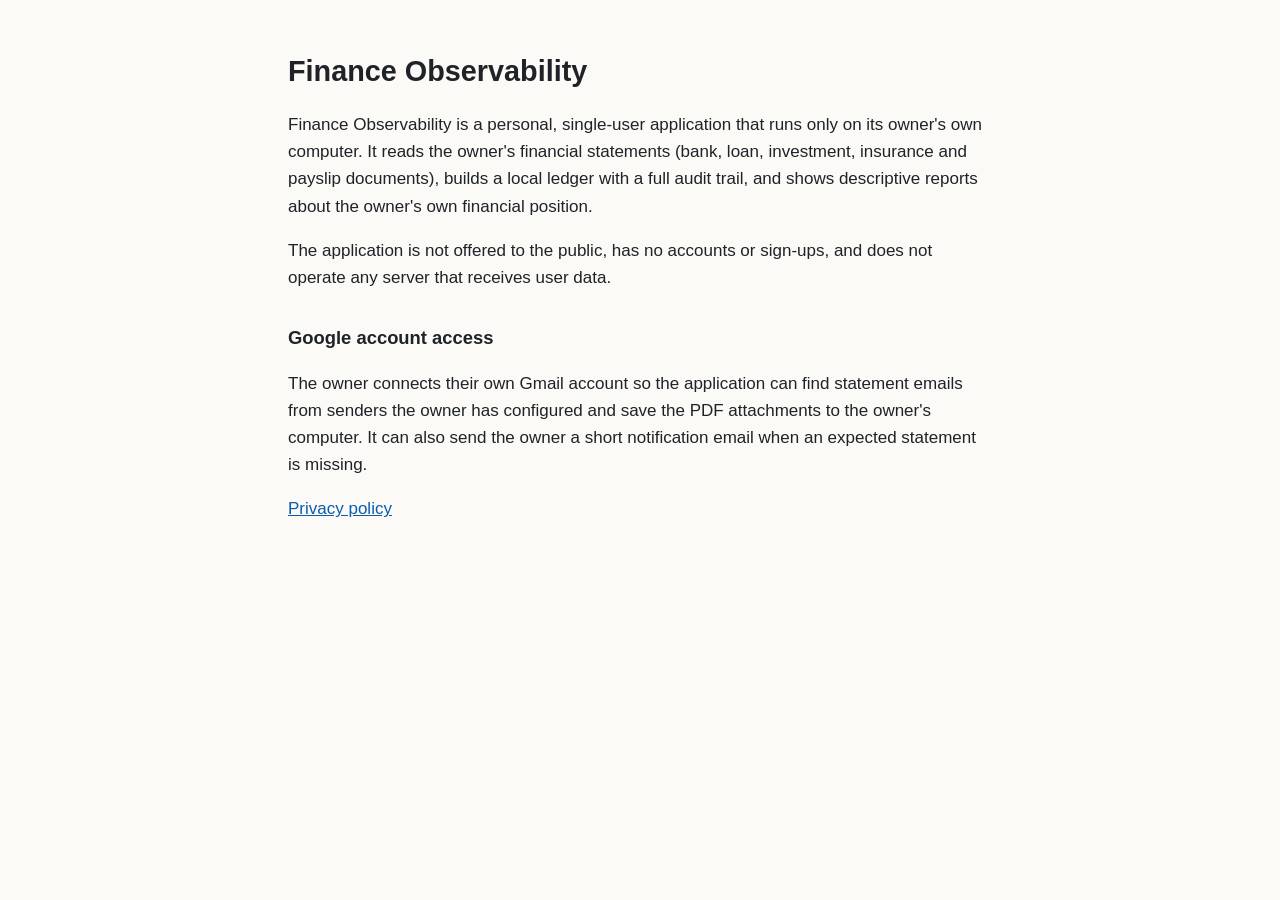
==== index.html @ 63c1629b "Add homepage and privacy policy for Google OAuth branding Co-Authored-By: Claude Opus 5.5 <noreply@a" ====
<!doctype html>
<html lang="en">
<head>
  <meta charset="utf-8">
  <meta name="viewport" content="width=device-width, initial-scale=1">
  <title>Finance Observability</title>
  <link rel="stylesheet" href="style.css">
</head>
<body>
  <main>
    <h1>Finance Observability</h1>
    <p>
      Finance Observability is a personal, single-user application that runs only on its
      owner's own computer. It reads the owner's financial statements (bank, loan, investment,
      insurance and payslip documents), builds a local ledger with a full audit trail, and
      shows descriptive reports about the owner's own financial position.
    </p>
    <p>
      The application is not offered to the public, has no accounts or sign-ups, and does not
      operate any server that receives user data.
    </p>
    <h2>Google account access</h2>
    <p>
      The owner connects their own Gmail account so the application can find statement emails
      from senders the owner has configured and save the PDF attachments to the owner's
      computer. It can also send the owner a short notification email when an expected
      statement is missing.
    </p>
    <p><a href="privacy.html">Privacy policy</a></p>
  </main>
</body>
</html>
---- style.css ----
:root {
  --bg: #fbfaf7;
  --fg: #1f2328;
  --muted: #5d6470;
  --link: #0b5cad;
  --rule: #e4e1da;
  color-scheme: light dark;
}

@media (prefers-color-scheme: dark) {
  :root {
    --bg: #15171a;
    --fg: #e6e6e3;
    --muted: #9aa0a8;
    --link: #7cb4f0;
    --rule: #2c3036;
  }
}

body {
  margin: 0;
  background: var(--bg);
  color: var(--fg);
  font: 17px/1.6 -apple-system, BlinkMacSystemFont, "Segoe UI", sans-serif;
}

main {
  max-width: 44rem;
  margin: 0 auto;
  padding: 3rem 1rem 4rem;
}

h1 { font-size: 1.8rem; margin: 0 0 1rem; }
h2 { font-size: 1.15rem; margin: 2rem 0 0.5rem; }
a { color: var(--link); }
code { font-size: 0.85em; overflow-wrap: anywhere; }
.meta { color: var(--muted); margin-top: -0.5rem; }
footer { margin-top: 3rem; padding-top: 1rem; border-top: 1px solid var(--rule); color: var(--muted); }
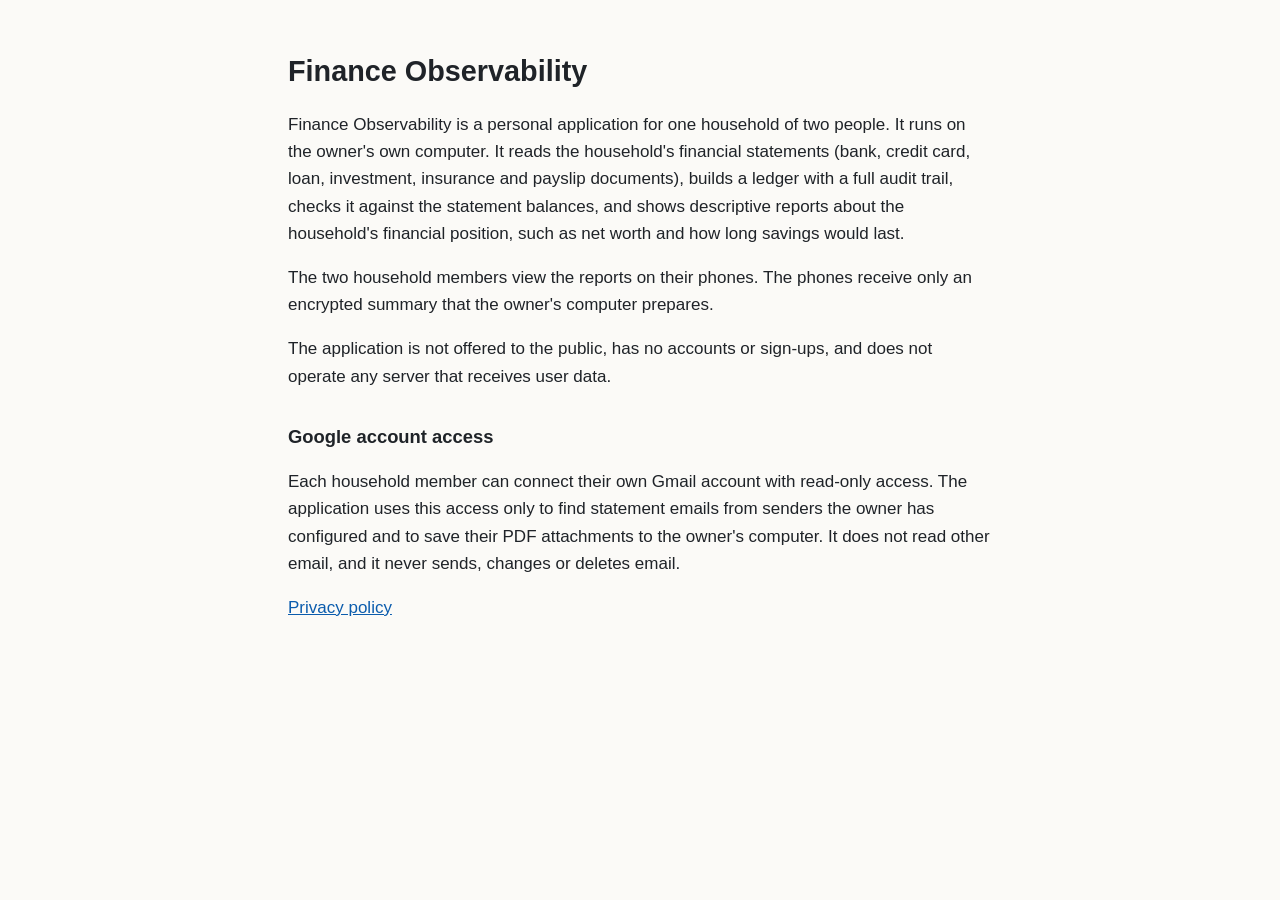
==== commit f8a7faab: "Describe the household app, read-only Gmail access and encrypted phone summary Co-Authored-By: Claud" ====
--- a/index.html
+++ b/index.html
@@ -10,10 +10,16 @@
   <main>
     <h1>Finance Observability</h1>
     <p>
-      Finance Observability is a personal, single-user application that runs only on its
-      owner's own computer. It reads the owner's financial statements (bank, loan, investment,
-      insurance and payslip documents), builds a local ledger with a full audit trail, and
-      shows descriptive reports about the owner's own financial position.
+      Finance Observability is a personal application for one household of two people. It runs
+      on the owner's own computer. It reads the household's financial statements (bank, credit
+      card, loan, investment, insurance and payslip documents), builds a ledger with a full
+      audit trail, checks it against the statement balances, and shows descriptive reports
+      about the household's financial position, such as net worth and how long savings would
+      last.
+    </p>
+    <p>
+      The two household members view the reports on their phones. The phones receive only an
+      encrypted summary that the owner's computer prepares.
     </p>
     <p>
       The application is not offered to the public, has no accounts or sign-ups, and does not
@@ -21,10 +27,10 @@
     </p>
     <h2>Google account access</h2>
     <p>
-      The owner connects their own Gmail account so the application can find statement emails
-      from senders the owner has configured and save the PDF attachments to the owner's
-      computer. It can also send the owner a short notification email when an expected
-      statement is missing.
+      Each household member can connect their own Gmail account with read-only access. The
+      application uses this access only to find statement emails from senders the owner has
+      configured and to save their PDF attachments to the owner's computer. It does not read
+      other email, and it never sends, changes or deletes email.
     </p>
     <p><a href="privacy.html">Privacy policy</a></p>
   </main>
